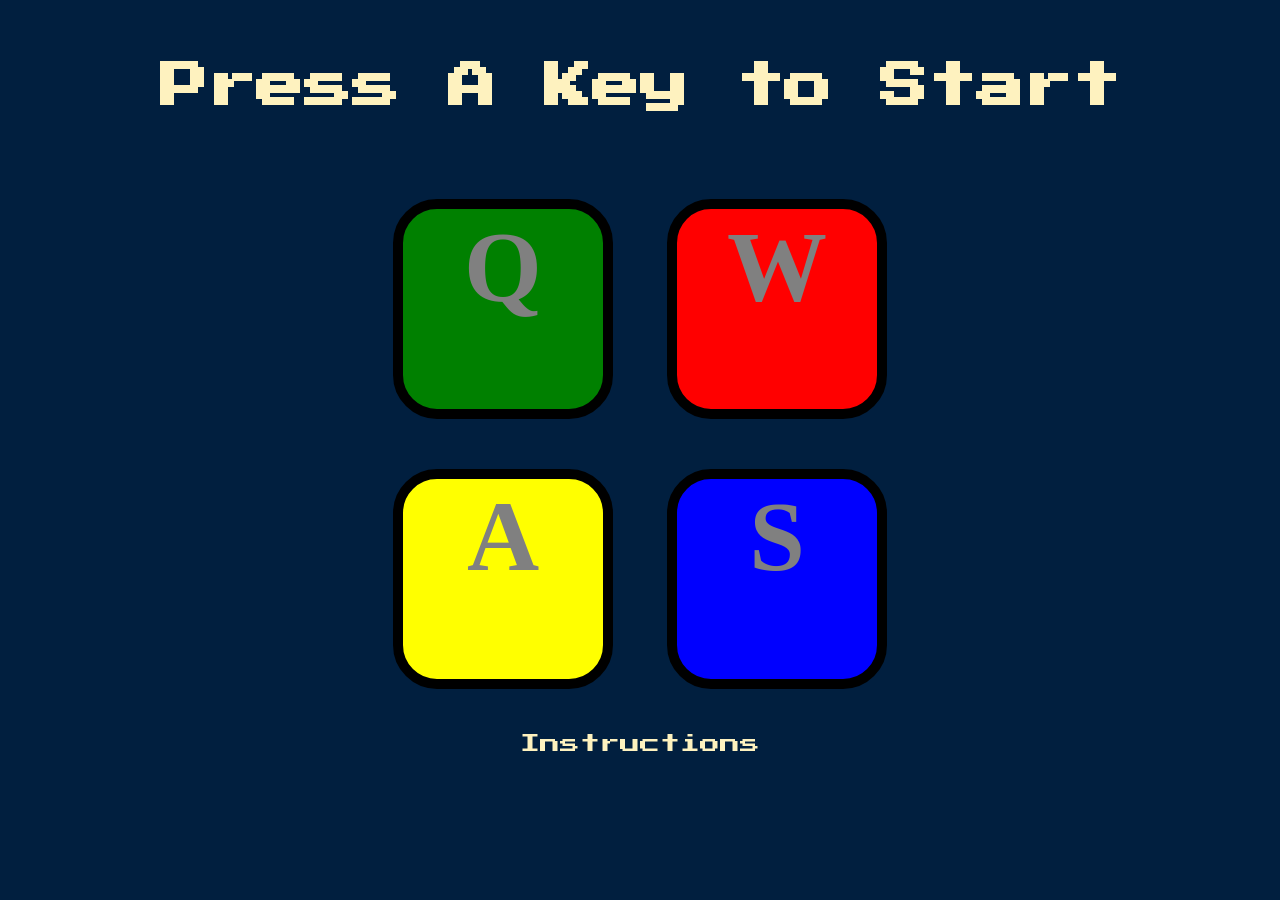
==== index.html @ 0541091a "Initial base project" ====
<!DOCTYPE html>
<html lang="en" dir="ltr">

<head>
  <meta charset="utf-8">
  <title>Simon</title>
  <link rel="stylesheet" href="styles.css">
  <link href="https://fonts.googleapis.com/css?family=Press+Start+2P" rel="stylesheet">
</head>

<body>
  <h1 id="level-title">Press A Key to Start</h1>
  <div class="container">
    <div class="row">

      <div type="button" id="green" class="btn green large-txt">
        Q
      </div>

      <div type="button" id="red" class="btn red large-txt">
        W
      </div>
    </div>

    <div class="row">

      <div type="button" id="yellow" class="btn yellow large-txt">
        A
      </div>
      <div type="button" id="blue" class="btn blue large-txt">
        S
      </div>

    </div>

  </div>

  <div class="instructions">
    <a href="instruction.html">Instructions</a>
  </div>


</body>

    <script src="https://ajax.googleapis.com/ajax/libs/jquery/3.7.1/jquery.min.js"></script> 
    <script src="index.js"></script>

</html>
---- styles.css ----
body {
  text-align: center;
  background-color: #011F3F;
}

#level-title {
  font-family: 'Press Start 2P', cursive;
  font-size: 3rem;
  margin:  5%;
  color: #FEF2BF;
}

.container {
  display: block;
  width: 50%;
  margin: auto;

}

.btn {
  margin: 25px;
  display: inline-block;
  height: 200px;
  width: 200px;
  border: 10px solid black;
  border-radius: 20%;
}

.game-over {
  background-color: red;
  opacity: 0.8;
}

.red {
  background-color: red;
}

.green {
  background-color: green;
}

.blue {
  background-color: blue;
}

.yellow {
  background-color: yellow;
}

.pressed {
  box-shadow: 0 0 20px white;
  background-color: grey;
}

.large-txt{
  font-size: 100px;
  font-weight: bold;
  color: grey;
  font-family: cursive;
  text-align: center;
}

.instructions {
  margin-top: 20px;
}
.instructions a {
  font-size: 20px;
  color: #FEF2BF;
  text-decoration: none;
  font-family: 'Press Start 2P', cursive;
}
.instructions a:hover {
  text-decoration: underline;
}

.instructions a:active {
  color: #FEF2BF;
  text-decoration: none;
}

.instructions-page{
  background-color: #011F3F;
  color: #FEF2BF;
  font-family: 'Press Start 2P', cursive;
  text-align: center;
  padding: 50px;
}
.instructions-page h1 {
  font-size: 3rem;
  margin-bottom: 20px;
}
.instructions-page p {
  font-size: 1.5rem;
  margin-bottom: 20px;
}
.instructions-page ol {
  list-style-type: decimal;
  padding: 0;
  margin: 0 auto;
  max-width: 600px;
}
.instructions-page li {
  font-size: 1.2rem;
  margin-bottom: 10px;
  text-align: left;
}
.instructions-page a {
  font-size: 20px;
  color: #FEF2BF;
  text-decoration: none;
  font-family: 'Press Start 2P', cursive;
}
.instructions-page a:hover {
  text-decoration: underline;
  margin-bottom: 10px;
}
.instructions-page a {
  font-size: 20px;
  color: #FEF2BF;
  text-decoration: none;
  font-family: 'Press Start 2P', cursive;
}
.instructions-page a:hover {
  text-decoration: underline;
}

.instructions-page a:active {
  color: #FEF2BF;
  text-decoration: none;
}
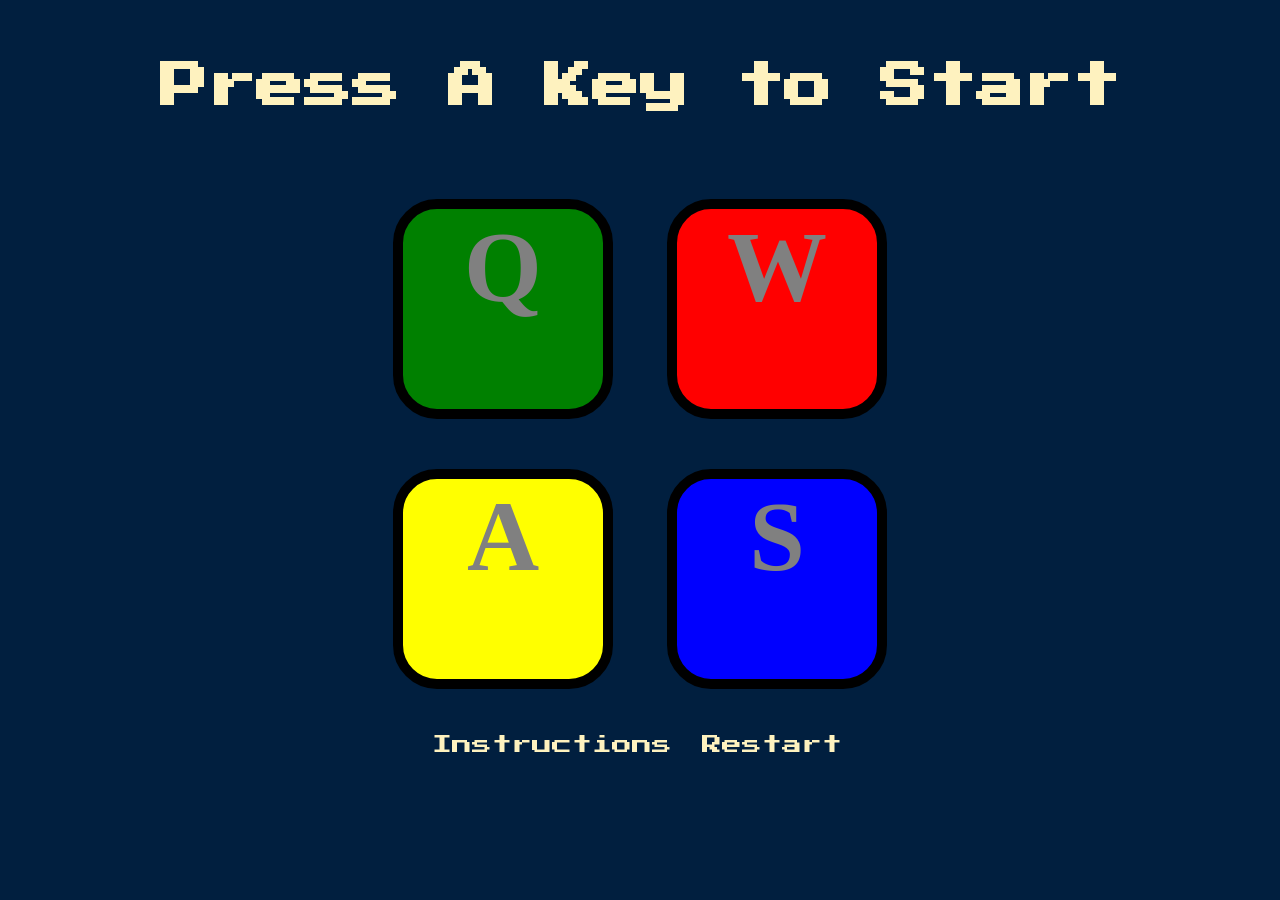
==== commit f3ec06ed: "Added keypresses" ====
--- a/index.html
+++ b/index.html
@@ -37,6 +37,7 @@
 
   <div class="instructions">
     <a href="instruction.html">Instructions</a>
+    <button id="restart-btn">Restart</button>
   </div>
 
 
--- a/styles.css
+++ b/styles.css
@@ -78,6 +78,26 @@
   text-decoration: none;
 }
 
+#restart-btn {
+  font-size: 20px;
+  color: #FEF2BF;
+  background: none;
+  border: none;
+  text-decoration: none;
+  font-family: 'Press Start 2P', cursive;
+  cursor: pointer;
+  margin-left: 20px;
+}
+
+#restart-btn:hover {
+  text-decoration: underline;
+}
+
+#restart-btn:active {
+  color: #FEF2BF;
+  text-decoration: none;
+}
+
 .instructions-page{
   background-color: #011F3F;
   color: #FEF2BF;
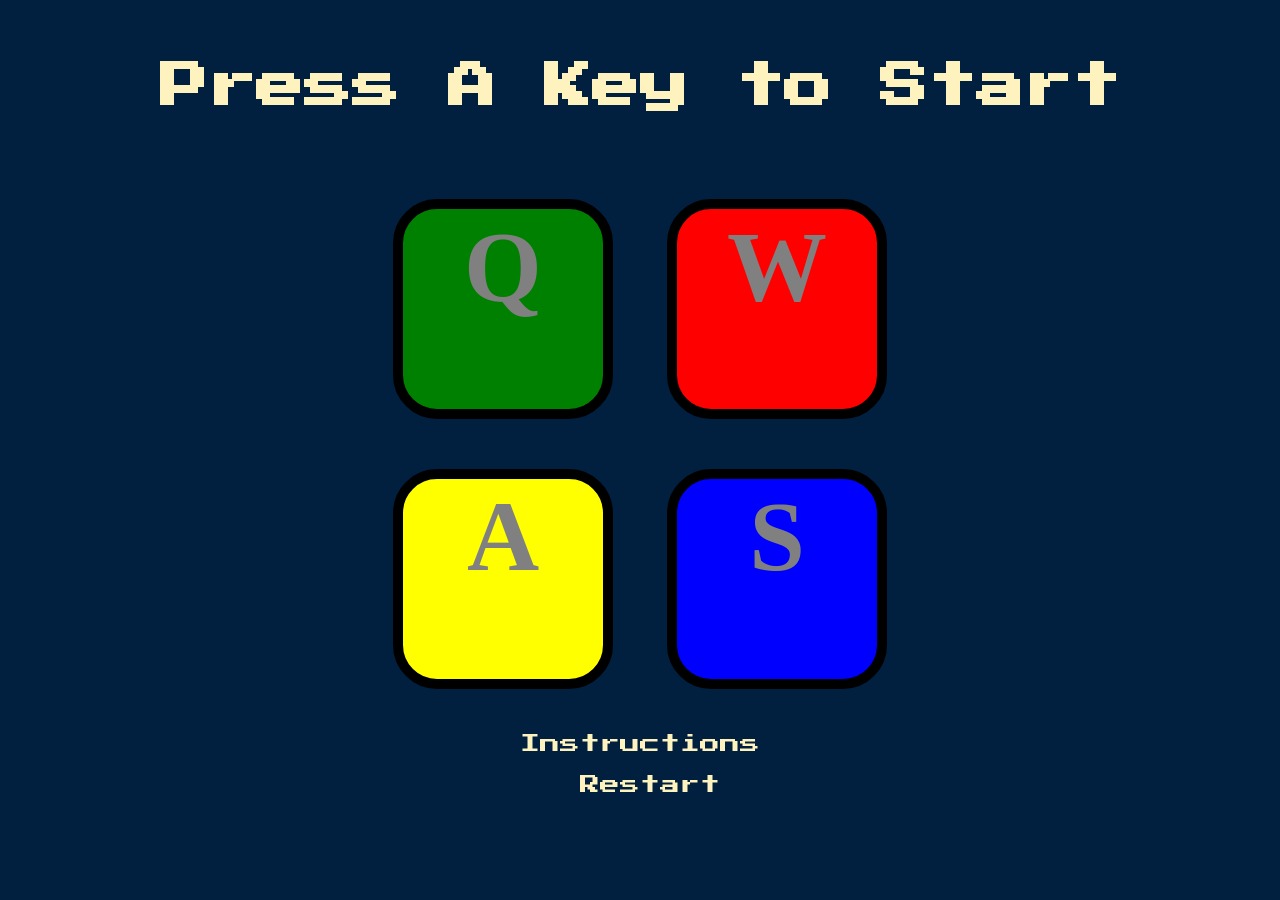
==== commit 7cdbe1b7: "changed instructions class to menu, and made it flex-col" ====
--- a/index.html
+++ b/index.html
@@ -35,7 +35,7 @@
 
   </div>
 
-  <div class="instructions">
+  <div class="menu">
     <a href="instruction.html">Instructions</a>
     <button id="restart-btn">Restart</button>
   </div>
--- a/styles.css
+++ b/styles.css
@@ -60,20 +60,25 @@
   text-align: center;
 }
 
-.instructions {
+.menu {
   margin-top: 20px;
+  display: flex;
+  flex-direction: column;
+  align-items: center;
 }
-.instructions a {
+
+.menu a {
   font-size: 20px;
   color: #FEF2BF;
   text-decoration: none;
   font-family: 'Press Start 2P', cursive;
+  margin-bottom: 20px;
 }
-.instructions a:hover {
+.menu a:hover {
   text-decoration: underline;
 }
 
-.instructions a:active {
+.menu a:active {
   color: #FEF2BF;
   text-decoration: none;
 }
